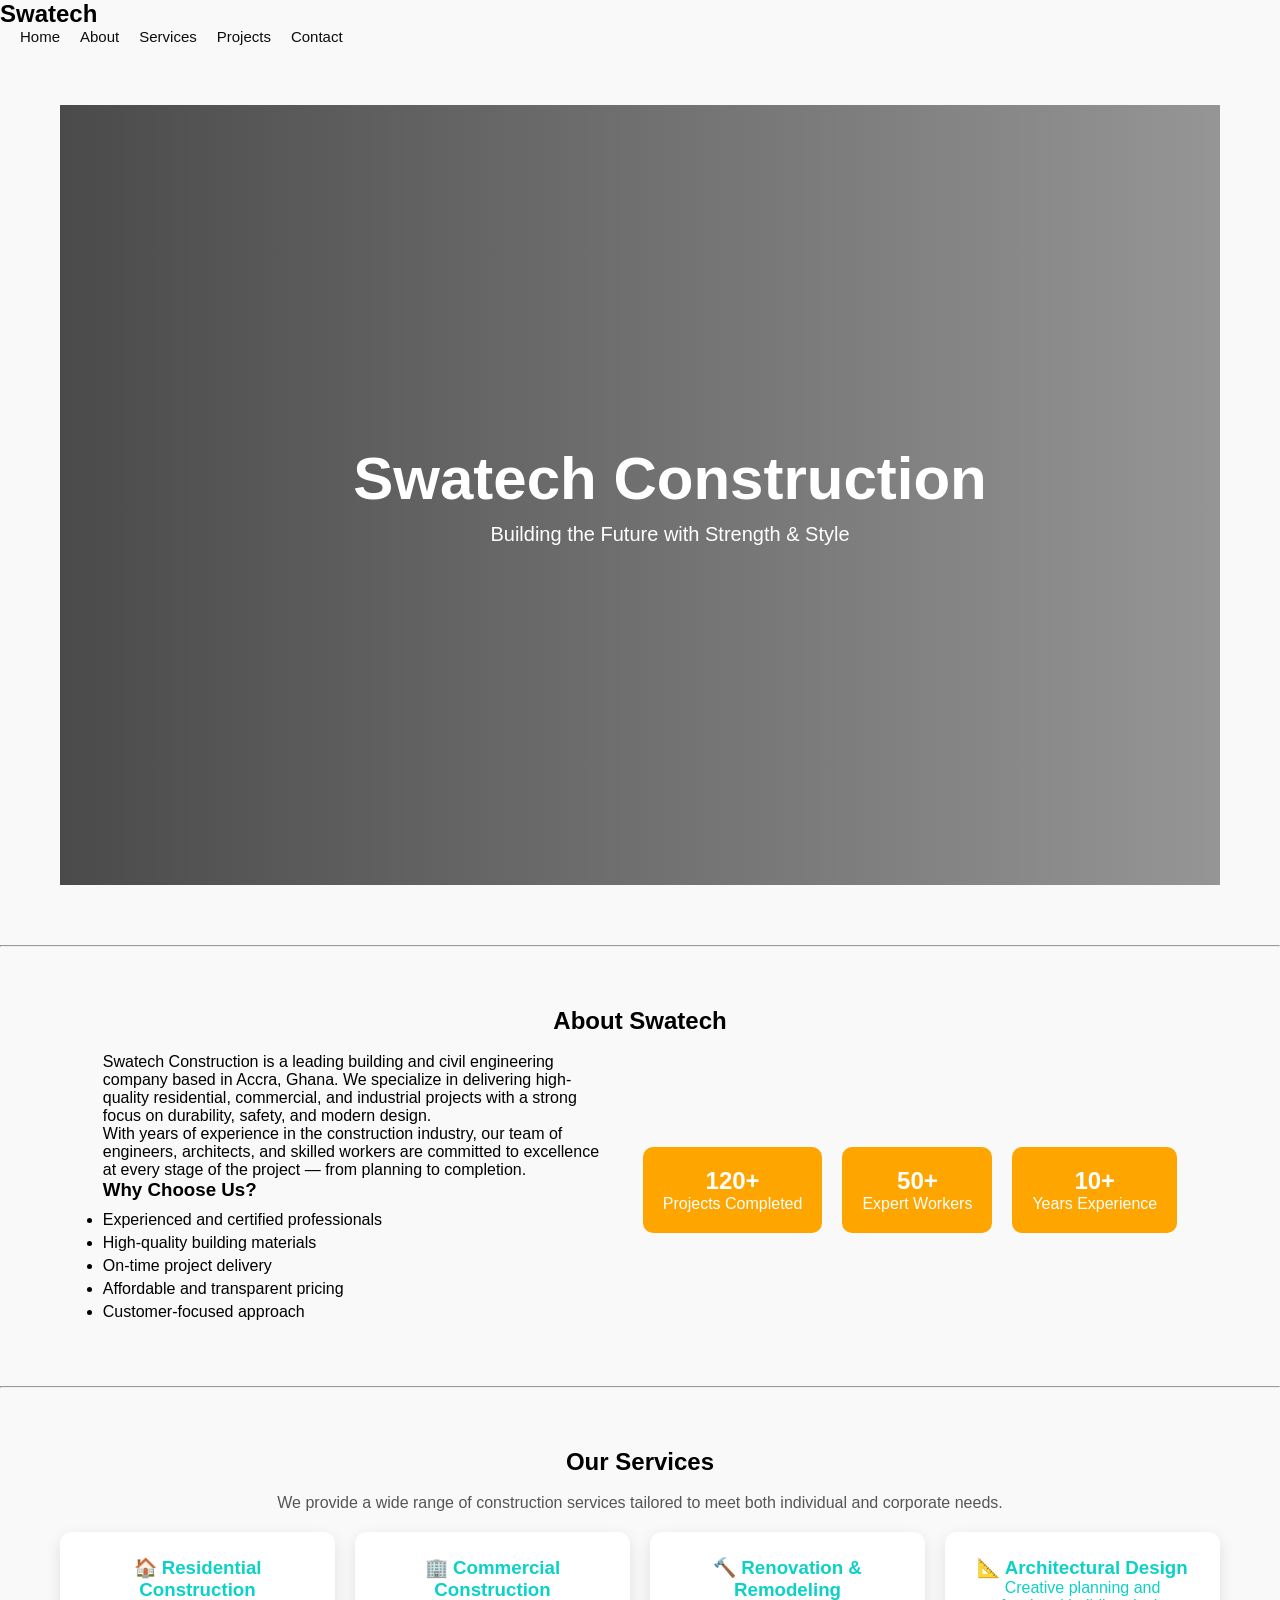
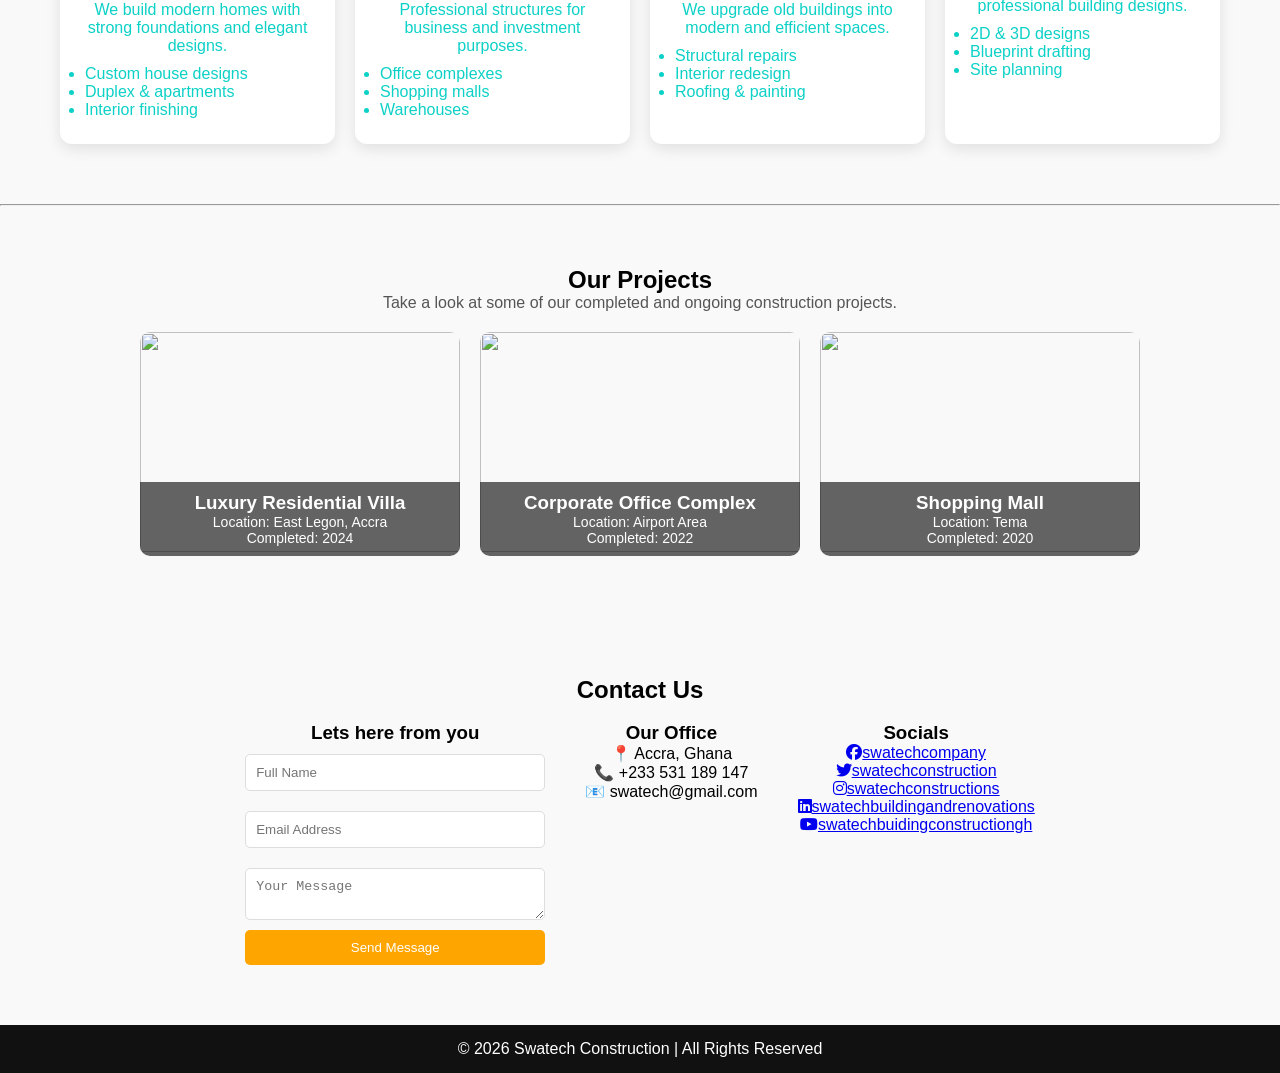
==== index.html @ 10db7769 "Rename imdex.html to index.html" ====
<!DOCTYPE html>
<html lang="en">
<head>
<meta charset="UTF-8">
<meta name="viewport" content="width=device-width, initial-scale=1.0">
<title>Swatech Construction</title>
<link rel="stylesheet" href="styl.css">
<link rel="stylesheet" href="https://cdnjs.cloudflare.com/ajax/libs/font-awesome/6.5.0/css/all.min.css">

</head>

<body>

<!-- HEADER -->
<header>
    <div class="logo">Swatech</div>
    <nav>
        <ul>
            <li><a href="#">Home</a></li>
            <li><a href="#about">About</a></li>
            <li><a href="#services">Services</a></li>
            <li><a href="#projects">Projects</a></li>
            <li><a href="#contact">Contact</a></li>
        </ul>
    </nav>
</header>

<!-- HERO -->
<section class="hero">
    <div class="overlay">
        <h1>Swatech Construction</h1>
        <p>Building the Future with Strength & Style</p>
        
    </div>
</section><hr>

<!-- ABOUT -->
<section id="about">
    <h2>About Swatech</h2>
    <br>

    <div class="about-container">
        <div class="about-text">
            <p>
                Swatech Construction is a leading building and civil engineering company 
                based in Accra, Ghana. We specialize in delivering high-quality residential, 
                commercial, and industrial projects with a strong focus on durability, safety, 
                and modern design.
            </p>

            <p>
                With years of experience in the construction industry, our team of engineers, 
                architects, and skilled workers are committed to excellence at every stage 
                of the project — from planning to completion.
            </p>

            <h3>Why Choose Us?</h3>
            <ul>
                <li> Experienced and certified professionals</li>
                <li> High-quality building materials</li>
                <li> On-time project delivery</li>
                <li> Affordable and transparent pricing</li>
                <li> Customer-focused approach</li>
            </ul>
        </div>

        <div class="about-stats">
            <div class="stat">
                <h2>120+</h2>
                <p>Projects Completed</p>
            </div>

            <div class="stat">
                <h2>50+</h2>
                <p>Expert Workers</p>
            </div>

            <div class="stat">
                <h2>10+</h2>
                <p>Years Experience</p>
            </div>
        </div>
    </div>
</section><hr>


<section id="services">
    <h2>Our Services</h2>
    <br>
    <p class="section-intro">
        We provide a wide range of construction services tailored to meet 
        both individual and corporate needs.
    </p>

    <div class="services-container">

        <div class="service" id="residential">
            <h3>🏠 Residential Construction</h3>
            <p>We build modern homes with strong foundations and elegant designs.</p>
            <ul>
                <li>Custom house designs</li>
                <li>Duplex & apartments</li>
                <li>Interior finishing</li>
            </ul>
        </div>

        <div class="service" id="commercial">
            <h3>🏢 Commercial Construction</h3>
            <p>Professional structures for business and investment purposes.</p>
            <ul>
                <li>Office complexes</li>
                <li>Shopping malls</li>
                <li>Warehouses</li>
            </ul>
        </div>

        <div class="service" id="renovation">
            <h3>🔨 Renovation & Remodeling</h3>
            <p>We upgrade old buildings into modern and efficient spaces.</p>
            <ul>
                <li>Structural repairs</li>
                <li>Interior redesign</li>
                <li>Roofing & painting</li>
            </ul>
        </div>

        <div class="service" id="design">
            <h3>📐 Architectural Design</h3>
            <p>Creative planning and professional building designs.</p>
            <ul>
                <li>2D & 3D designs</li>
                <li>Blueprint drafting</li>
                <li>Site planning</li>
            </ul>
        </div>

    </div>
</section><hr>


<section id="projects">
    <h2>Our Projects</h2>
    <p class="section-intro">
        Take a look at some of our completed and ongoing construction projects.
    </p>

    <div class="project-grid">

        <div class="project">
            <img src="images/project1.avif">
            <div class="project-info">
                <h3>Luxury Residential Villa</h3>
                <p>Location: East Legon, Accra</p>
                <p>Completed: 2024</p>
            </div>
        </div>

        <div class="project">
            <img src="images/office.avif">
            <div class="project-info">
                <h3>Corporate Office Complex</h3>
                <p>Location: Airport Area</p>
                <p>Completed: 2022</p>
            </div>
        </div>

        <div class="project">
            <img src="images/hopping.webp">
            <div class="project-info">
                <h3>Shopping Mall</h3>
                <p>Location: Tema</p>
                <p>Completed: 2020</p>
            </div>
        </div>

    </div>
</section>


<!-- CONTACT -->
<section id="contact">
    <h2>Contact Us</h2><br>

    <div class="contact-container">
        

        <form>
            <h3>Lets here from you </h3>
            <input type="text" placeholder="Full Name" required>
            <input type="email" placeholder="Email Address" required>
            <textarea placeholder="Your Message"></textarea>
            <button type="submit">Send Message</button>
        </form>

        <div class="contact-info">
            <h3>Our Office</h3>
            <p>📍 Accra, Ghana</p>
            <p>📞 +233 531 189 147</p>
            <p>📧 swatech@gmail.com</p>
            <p></p>
        </div>
        <div class="social-icons">
            <h3>Socials</h3>
            <a href="#"><i class="fab fa-facebook"></i>swatechcompany</a><br>
            <a href="#"><i class="fab fa-twitter"></i>swatechconstruction</a><br>
            <a href="#"><i class="fab fa-instagram"></i>swatechconstructions</a><br>
            <a href="#"><i class="fab fa-linkedin"></i>swatechbuildingandrenovations</a><br>
            <a href="#"><i class="fab fa-youtube"></i>swatechbuidingconstructiongh</a>
        </div>


    </div>
</section>

<!-- FOOTER -->
<footer>
    <p>© 2026 Swatech Construction | All Rights Reserved</p>
</footer>

</body>
</html>
---- styl.css ----
* {
    margin: 0;
    padding: 0;
    box-sizing: border-box;
}

body {
    font-family: 'Segoe UI', sans-serif;
    background: #f9f9f9;
}
h2


/* HEADER */
header {
    background: #111;
    color: white;
    display: flex;
    justify-content: space-between;
    padding: 15px 40px;
    position: sticky;
    top: 0;
}

.logo {
    font-size: 24px;
    font-weight: bold;
}

nav ul {
    display: flex;
    list-style: none;
    font-size: 15px;
}

nav ul li {
    margin-left: 20px;
}

nav ul li a {
    color: rgb(15, 12, 12);
    text-decoration: none;
}

/* HERO */
.hero {
    background: url('images/bg.avif') center/cover no-repeat;
    height: 100vh;
}

.overlay {
    background: linear-gradient(to right, rgba(0,0,0,0.7), rgba(0,0,0,0.4));
    height: 100%;
    display: flex;
    flex-direction: column;
    justify-content: center;
    padding-left: 60px;
    color: white;
}

.overlay h1 {
    font-size: 60px;
    animation: fadeIn 2s ease;
}

.overlay p {
    margin-top: 10px;
    font-size: 20px;
}

.btn {
    margin-top: 20px;
    padding: 12px 25px;
    background: orange;
    border: none;
    color: white;
    border-radius: 5px;
    cursor: pointer;
    transition: 0.3s;
}

.btn:hover {
    background: #ff6600;
    transform: scale(1.05);
}

/* SECTIONS */
section {
    padding: 60px;
    text-align: center;
}

/* SERVICES */
.services-container {
    display: grid;
    grid-template-columns: repeat(4, 1fr);
    gap: 20px;
}

.service {
    background: white;
    padding: 25px;
    border-radius: 12px;
    transition: 0.3s;
    box-shadow: 0 5px 15px rgba(0,0,0,0.1);
    color:rgb(12, 209, 199);
}
#residential{
    background-image: url(images/residential.avif);
}
#renovation{
    background-image: url(images/renovation.avif);
}
#commercial{
    background-image: url(images/commercial.avif);
}
#design{
    background-image: url(images/design.avif);
}

.service:hover {
    transform: translateY(-10px);
    box-shadow: 0 10px 25px rgba(0,0,0,0.2);
}

/* PROJECTS */
.project-grid {
    display: flex;
    justify-content: center;
    gap: 20px;
    flex-wrap: wrap;
}

.project {
    position: relative;
    overflow: hidden;
    border-radius: 10px;
}

.project img {
    width: 320px;
    height: 220px;
    object-fit: cover;
    transition: 0.5s;
}

.project:hover img {
    transform: scale(1.1);
}

.project-info {
    position: absolute;
    bottom: 0;
    width: 100%;
    background: rgba(0,0,0,0.6);
    color: white;
    padding: 10px;
}

/* CONTACT */
.contact-container {
    display: flex;
    justify-content: center;
    gap: 40px;
}

form {
    display: flex;
    flex-direction: column;
    width: 300px;
}

form input, textarea {
    margin: 10px 0;
    padding: 10px;
    border: 1px solid #ddd;
    border-radius: 5px;
}

form button {
    background: orange;
    color: white;
    padding: 10px;
    border: none;
    border-radius: 5px;
    transition: 0.3s;
}

form button:hover {
    background: #ff6600;
}

/* FOOTER */
footer {
    background: #111;
    color: white;
    text-align: center;
    padding: 15px;
}

/* ANIMATION */
@keyframes fadeIn {
    from {
        opacity: 0;
        transform: translateY(20px);
    }
    to {
        opacity: 1;
        transform: translateY(0);
    }
}

/* RESPONSIVE */
@media(max-width: 768px) {
    .services-container {
        grid-template-columns: 1fr;
    }

    .contact-container {
        flex-direction: column;
        align-items: center;
    }

    .overlay h1 {
        font-size: 35px;
    }
}
.about-container {
    display: flex;
    gap: 40px;
    align-items: center;
    justify-content: center;
    flex-wrap: wrap;
}

.about-text {
    max-width: 500px;
    text-align: left;
}

.about-text ul {
    margin-top: 10px;
}

.about-text li {
    margin-bottom: 5px;
}

.about-stats {
    display: flex;
    gap: 20px;
}

.stat {
    background: orange;
    color: white;
    padding: 20px;
    border-radius: 10px;
    text-align: center;
}

.section-intro {
    margin-bottom: 20px;
    color: #555;
}

.service ul {
    margin-top: 10px;
    text-align: left;
}

.project-info p {
    font-size: 14px;
}
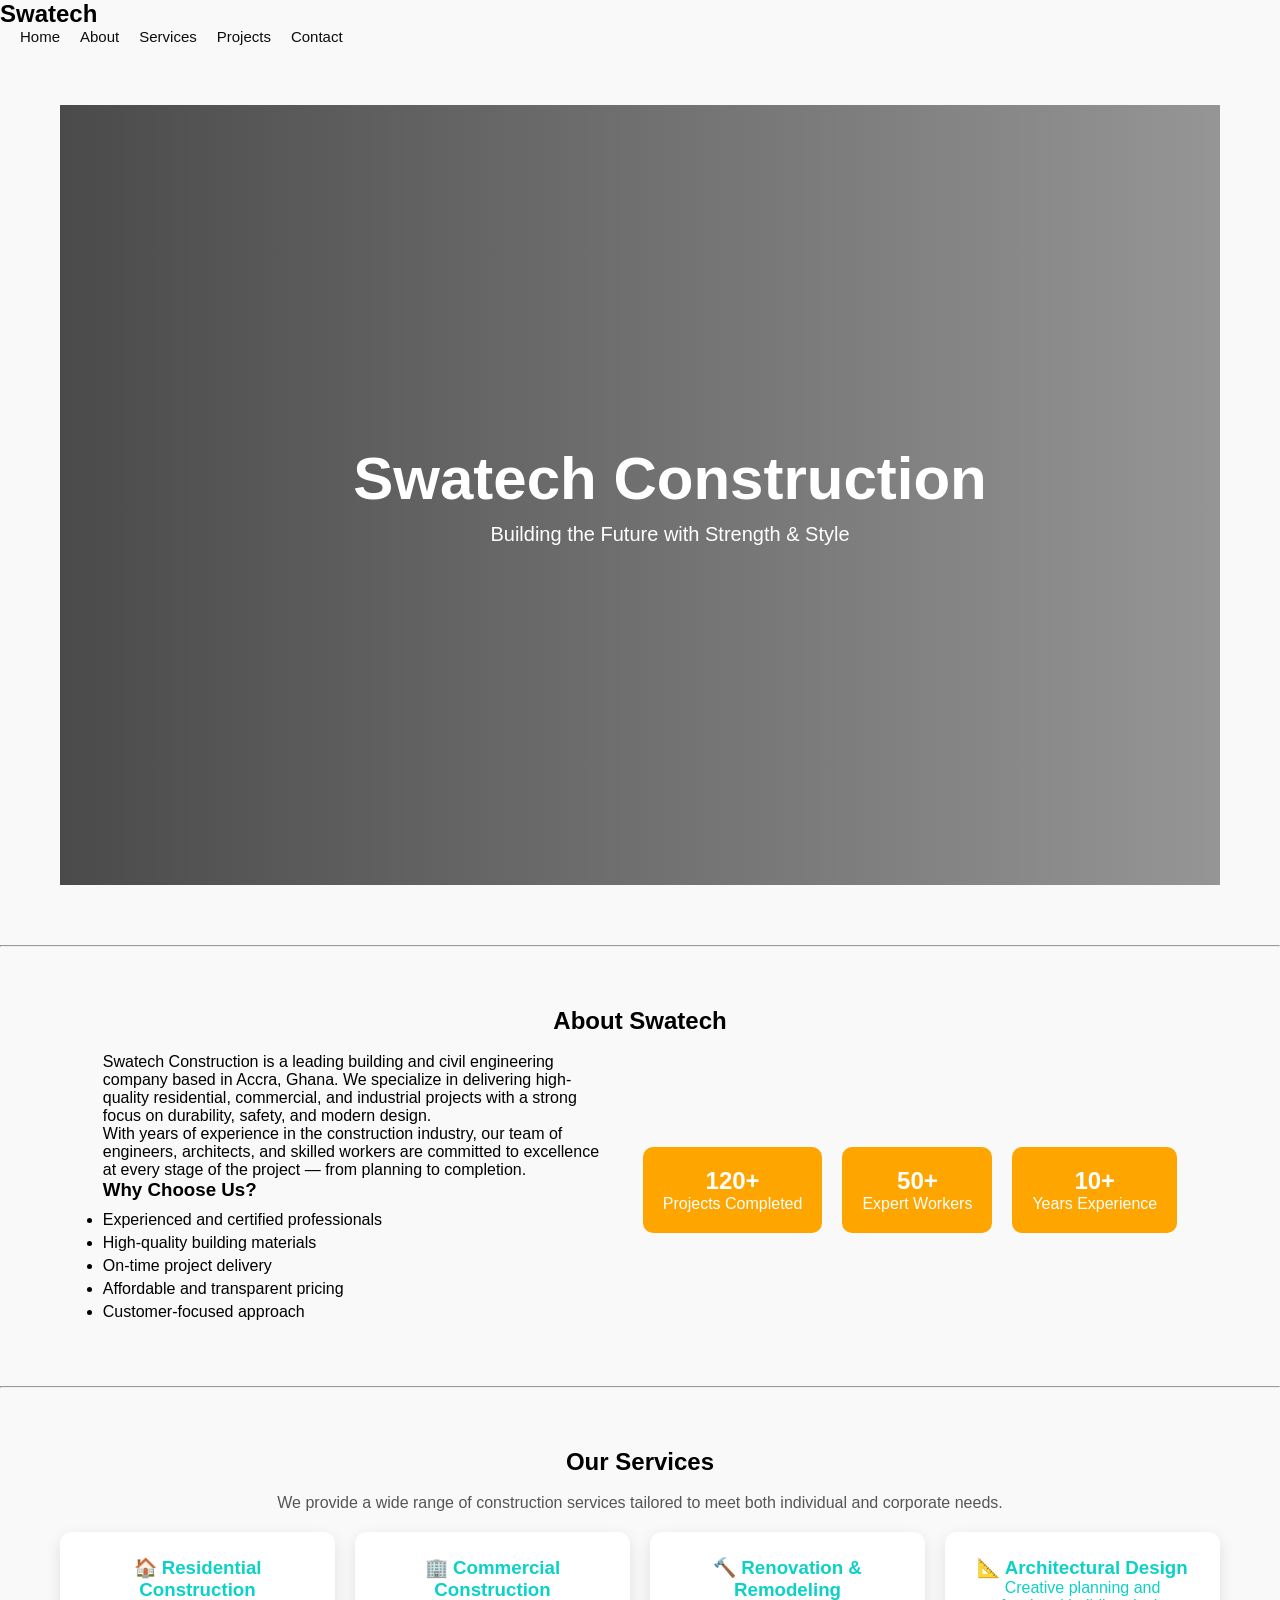
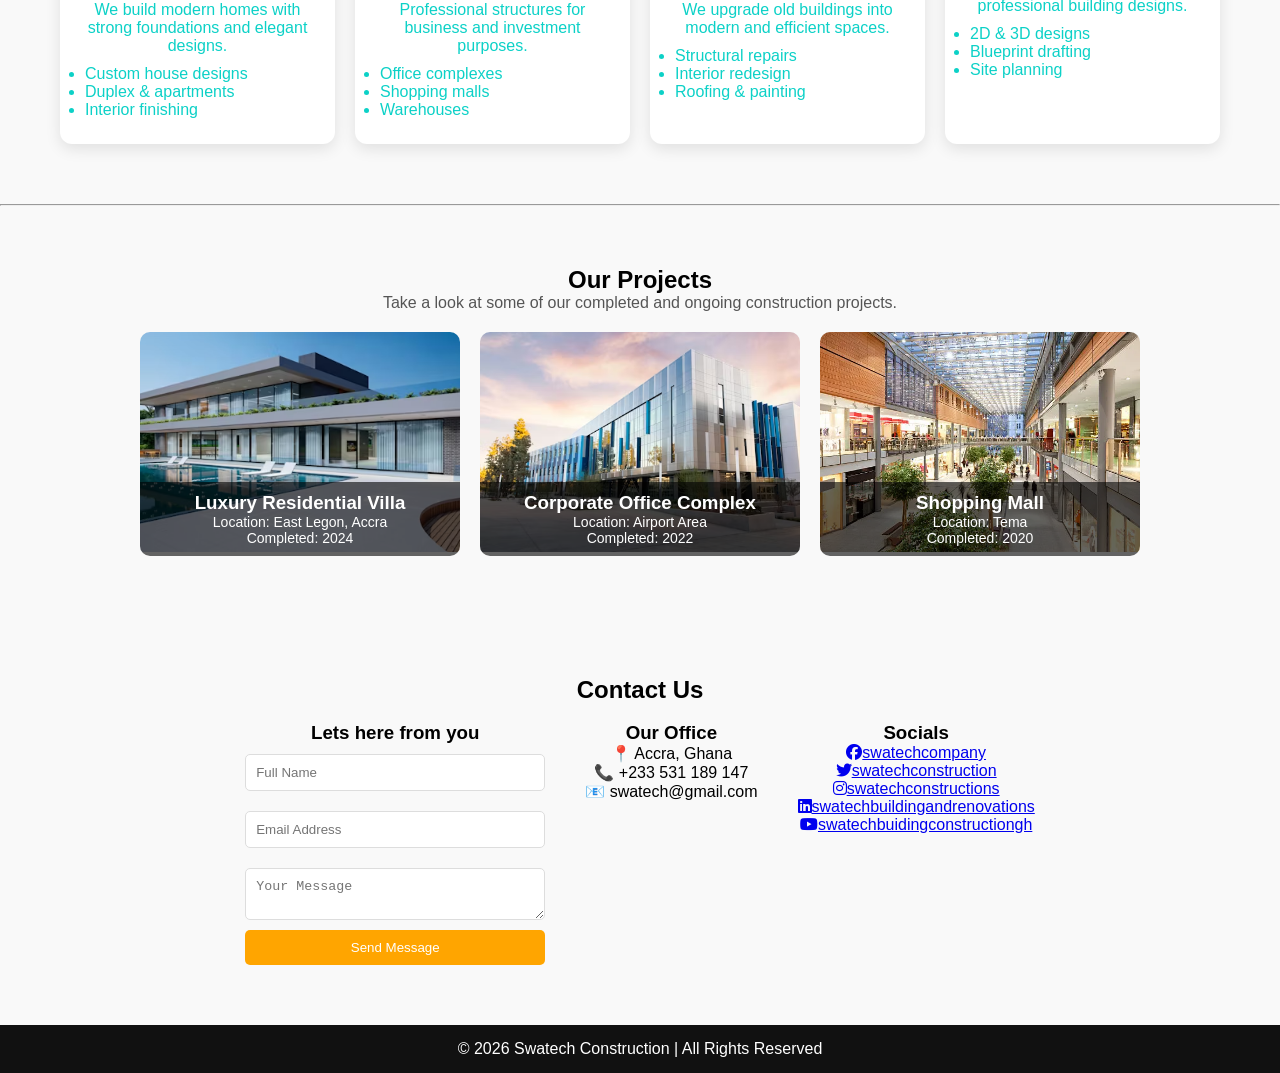
==== commit 63c7d659: "Fix HTML formatting and structure" ====
--- a/index.html
+++ b/index.html
@@ -4,7 +4,7 @@
 <meta charset="UTF-8">
 <meta name="viewport" content="width=device-width, initial-scale=1.0">
 <title>Swatech Construction</title>
-<link rel="stylesheet" href="styl.css">
+<link rel="stylesheet" href="style.css">
 <link rel="stylesheet" href="https://cdnjs.cloudflare.com/ajax/libs/font-awesome/6.5.0/css/all.min.css">
 
 </head>
@@ -147,7 +147,7 @@
     <div class="project-grid">
 
         <div class="project">
-            <img src="images/project1.avif">
+            <img src="project1.avif">
             <div class="project-info">
                 <h3>Luxury Residential Villa</h3>
                 <p>Location: East Legon, Accra</p>
@@ -156,7 +156,7 @@
         </div>
 
         <div class="project">
-            <img src="images/office.avif">
+            <img src="office.avif">
             <div class="project-info">
                 <h3>Corporate Office Complex</h3>
                 <p>Location: Airport Area</p>
@@ -165,7 +165,7 @@
         </div>
 
         <div class="project">
-            <img src="images/hopping.webp">
+            <img src="hopping.webp">
             <div class="project-info">
                 <h3>Shopping Mall</h3>
                 <p>Location: Tema</p>
--- a/style.css
+++ b/style.css
@@ -0,0 +1,274 @@
+* {
+    margin: 0;
+    padding: 0;
+    box-sizing: border-box;
+}
+
+body {
+    font-family: 'Segoe UI', sans-serif;
+    background: #f9f9f9;
+}
+h2
+
+
+/* HEADER */
+header {
+    background: #111;
+    color: white;
+    display: flex;
+    justify-content: space-between;
+    padding: 15px 40px;
+    position: sticky;
+    top: 0;
+}
+
+.logo {
+    font-size: 24px;
+    font-weight: bold;
+}
+
+nav ul {
+    display: flex;
+    list-style: none;
+    font-size: 15px;
+}
+
+nav ul li {
+    margin-left: 20px;
+}
+
+nav ul li a {
+    color: rgb(15, 12, 12);
+    text-decoration: none;
+}
+
+/* HERO */
+.hero {
+    background: url('images/bg.avif') center/cover no-repeat;
+    height: 100vh;
+}
+
+.overlay {
+    background: linear-gradient(to right, rgba(0,0,0,0.7), rgba(0,0,0,0.4));
+    height: 100%;
+    display: flex;
+    flex-direction: column;
+    justify-content: center;
+    padding-left: 60px;
+    color: white;
+}
+
+.overlay h1 {
+    font-size: 60px;
+    animation: fadeIn 2s ease;
+}
+
+.overlay p {
+    margin-top: 10px;
+    font-size: 20px;
+}
+
+.btn {
+    margin-top: 20px;
+    padding: 12px 25px;
+    background: orange;
+    border: none;
+    color: white;
+    border-radius: 5px;
+    cursor: pointer;
+    transition: 0.3s;
+}
+
+.btn:hover {
+    background: #ff6600;
+    transform: scale(1.05);
+}
+
+/* SECTIONS */
+section {
+    padding: 60px;
+    text-align: center;
+}
+
+/* SERVICES */
+.services-container {
+    display: grid;
+    grid-template-columns: repeat(4, 1fr);
+    gap: 20px;
+}
+
+.service {
+    background: white;
+    padding: 25px;
+    border-radius: 12px;
+    transition: 0.3s;
+    box-shadow: 0 5px 15px rgba(0,0,0,0.1);
+    color:rgb(12, 209, 199);
+}
+#residential{
+    background-image: url(images/residential.avif);
+}
+#renovation{
+    background-image: url(images/renovation.avif);
+}
+#commercial{
+    background-image: url(images/commercial.avif);
+}
+#design{
+    background-image: url(images/design.avif);
+}
+
+.service:hover {
+    transform: translateY(-10px);
+    box-shadow: 0 10px 25px rgba(0,0,0,0.2);
+}
+
+/* PROJECTS */
+.project-grid {
+    display: flex;
+    justify-content: center;
+    gap: 20px;
+    flex-wrap: wrap;
+}
+
+.project {
+    position: relative;
+    overflow: hidden;
+    border-radius: 10px;
+}
+
+.project img {
+    width: 320px;
+    height: 220px;
+    object-fit: cover;
+    transition: 0.5s;
+}
+
+.project:hover img {
+    transform: scale(1.1);
+}
+
+.project-info {
+    position: absolute;
+    bottom: 0;
+    width: 100%;
+    background: rgba(0,0,0,0.6);
+    color: white;
+    padding: 10px;
+}
+
+/* CONTACT */
+.contact-container {
+    display: flex;
+    justify-content: center;
+    gap: 40px;
+}
+
+form {
+    display: flex;
+    flex-direction: column;
+    width: 300px;
+}
+
+form input, textarea {
+    margin: 10px 0;
+    padding: 10px;
+    border: 1px solid #ddd;
+    border-radius: 5px;
+}
+
+form button {
+    background: orange;
+    color: white;
+    padding: 10px;
+    border: none;
+    border-radius: 5px;
+    transition: 0.3s;
+}
+
+form button:hover {
+    background: #ff6600;
+}
+
+/* FOOTER */
+footer {
+    background: #111;
+    color: white;
+    text-align: center;
+    padding: 15px;
+}
+
+/* ANIMATION */
+@keyframes fadeIn {
+    from {
+        opacity: 0;
+        transform: translateY(20px);
+    }
+    to {
+        opacity: 1;
+        transform: translateY(0);
+    }
+}
+
+/* RESPONSIVE */
+@media(max-width: 768px) {
+    .services-container {
+        grid-template-columns: 1fr;
+    }
+
+    .contact-container {
+        flex-direction: column;
+        align-items: center;
+    }
+
+    .overlay h1 {
+        font-size: 35px;
+    }
+}
+.about-container {
+    display: flex;
+    gap: 40px;
+    align-items: center;
+    justify-content: center;
+    flex-wrap: wrap;
+}
+
+.about-text {
+    max-width: 500px;
+    text-align: left;
+}
+
+.about-text ul {
+    margin-top: 10px;
+}
+
+.about-text li {
+    margin-bottom: 5px;
+}
+
+.about-stats {
+    display: flex;
+    gap: 20px;
+}
+
+.stat {
+    background: orange;
+    color: white;
+    padding: 20px;
+    border-radius: 10px;
+    text-align: center;
+}
+
+.section-intro {
+    margin-bottom: 20px;
+    color: #555;
+}
+
+.service ul {
+    margin-top: 10px;
+    text-align: left;
+}
+
+.project-info p {
+    font-size: 14px;
+}
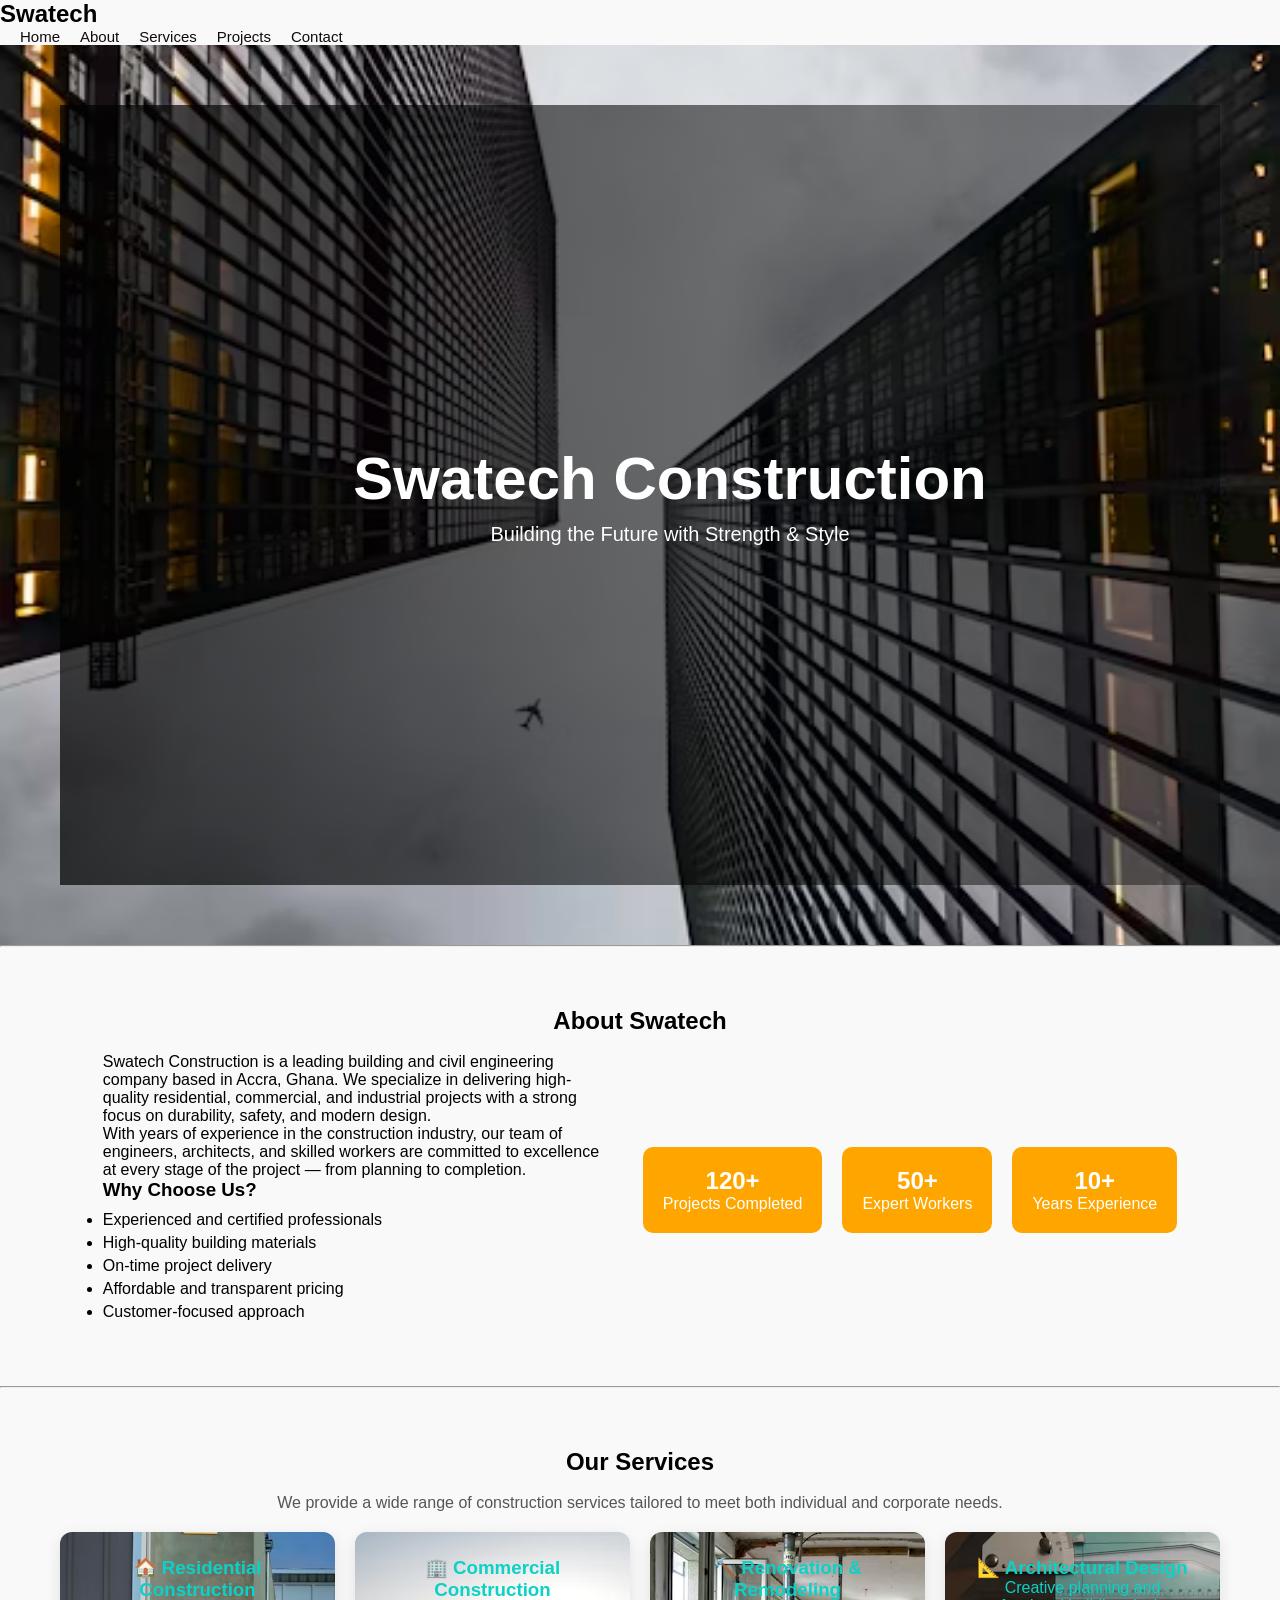
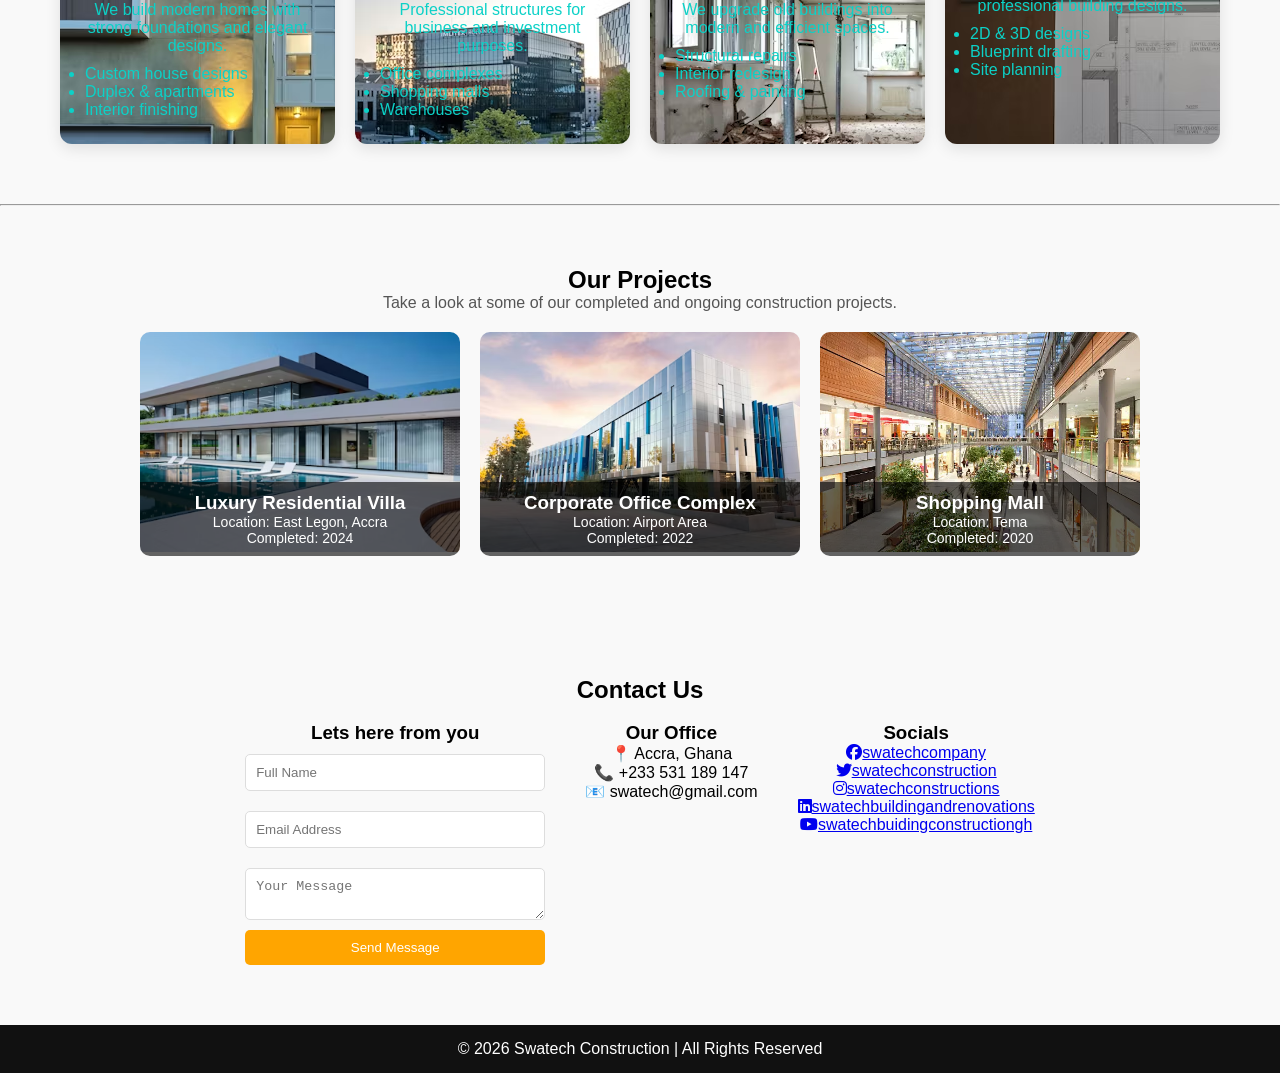
==== commit e6205cd6: "Update index.html" ====
--- a/index.html
+++ b/index.html
@@ -147,7 +147,7 @@
     <div class="project-grid">
 
         <div class="project">
-            <img src="project1.avif">
+            <img src="http://carielswatson933-a11y.github.io/Swatech/project1.avif">
             <div class="project-info">
                 <h3>Luxury Residential Villa</h3>
                 <p>Location: East Legon, Accra</p>
--- a/style.css
+++ b/style.css
@@ -44,7 +44,7 @@
 
 /* HERO */
 .hero {
-    background: url('images/bg.avif') center/cover no-repeat;
+    background: url('bg.avif') center/cover no-repeat;
     height: 100vh;
 }
 
@@ -106,16 +106,16 @@
     color:rgb(12, 209, 199);
 }
 #residential{
-    background-image: url(images/residential.avif);
+    background-image: url('residential.avif');
 }
 #renovation{
-    background-image: url(images/renovation.avif);
+    background-image: url('renovation.avif');
 }
 #commercial{
-    background-image: url(images/commercial.avif);
+    background-image: url('commercial.avif');
 }
 #design{
-    background-image: url(images/design.avif);
+    background-image: url('design.avif');
 }
 
 .service:hover {
